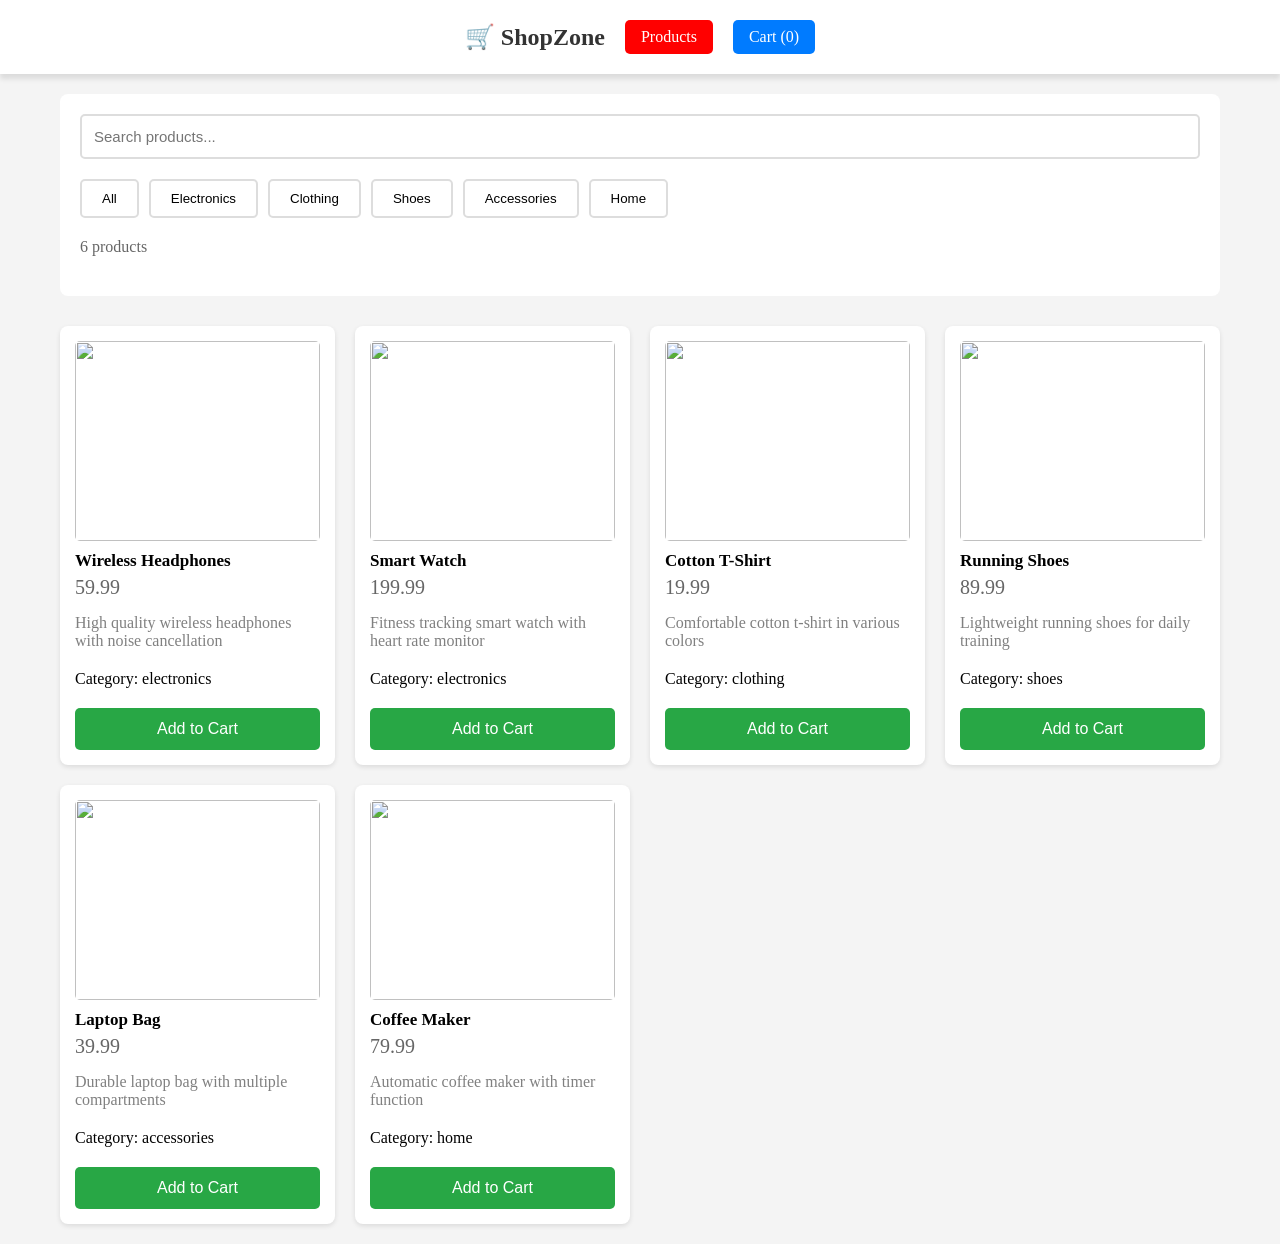
==== index.html @ f4d3f82e "added a few small things" ====
<!DOCTYPE html>
<html lang="en">
<head>
  <meta charset="UTF-8">
  <meta name="viewport" content="width=device-width, initial-scale=1.0">
  <title>E-Commerce Store</title>
  <link rel="stylesheet" href="style.css">
</head>
<body>
  <header>
    <nav class="navbar">
      <h1 class="logo">🛒 ShopZone</h1>
      <div class="nav-links">
        <a href="index.html" class="product">Products</a>
        <a href="cart.html" class="cart-link">
            Cart (<span id="cart-count">0</span>)
        </a>
      </div>
    </nav>
  </header>

  <main>
      <!-- Search and Filter Section -->
    <div class="filters-container">
      <div class="search-box">
        <input type="text" id="search-input" placeholder="Search products...">
      </div>

      <div class="filter-buttons">
        <button class="filter-btn active" data-category="all">All</button>
        <button class="filter-btn" data-category="electronics">Electronics</button>
        <button class="filter-btn" data-category="clothing">Clothing</button>
        <button class="filter-btn" data-category="shoes">Shoes</button>
        <button class="filter-btn" data-category="accessories">Accessories</button>
        <button class="filter-btn" data-category="home">Home</button>
      </div>
      <p id="product-count" style="margin: 20px 0; color: #666;"></p>
      <h3 class="no-product"></h3>
    </div>

    <!-- Products Grid -->
    <div class="products-container" id="products-container">
        <!-- Products will be dynamically added here -->
    </div>
  </main>

  <script src="products.js"></script>
  <script src="script.js"></script>
</body>
</html>
---- style.css ----
*{
  margin: 0;
  padding: 0;
  box-sizing: border-box;
}
body{
  background-color: rgb(244, 244, 244);
}
header{
  background-color: white;
  box-shadow: 0 5px 5px rgba(0, 0, 0, 0.1);
}
.navbar{
  display: flex;
  justify-content: center;
  align-items: center;
  padding: 20px;
  margin: 0 auto;
  gap: 20px;
}
.logo{
  font-size: 24px;
  color: #333;
}
.nav-links{
  display: flex;
  align-items: center;
  gap: 20px;
}
.nav-links a{
  text-decoration: none;
  color: #333;
  font-weight: 500;
}
.product{
  padding: 8px 16px;
  background-color: red;
  border-radius: 5px;
  color: white !important;
}
.cart-link{
  background-color: #007bff;
  color: white !important;
  padding: 8px 16px;
  border-radius: 5px;
}
main{
  max-width: 1200px;
  margin: 0 auto;
  padding: 20px;
}
.filters-container{
  background-color: white;
  padding: 20px;
  border-radius: 8px;
  margin-bottom: 30px;
}
.search-box{
  margin-bottom: 20px;
}
#search-input{
  width: 100%;
  padding: 12px;
  border: 2px solid #ddd;
  border-radius: 5px;
  font-size: 15px;
}
.filter-buttons{
  display: flex;
  gap: 10px;
  flex-wrap: wrap;
}
.filter-btn{
  padding: 10px 20px;
  border: 2px solid #ddd;
  border-radius: 5px;
  background-color: white;
  cursor: pointer;
  transition: all 0.3s;
}
.filter-btn:hover{
  border-color: #007bff;
}
.products-container{
  display: grid;
  grid-template-columns: repeat(auto-fill, minmax(250px, 1fr));
  gap: 20px;
}
.product-card{
  background-color: white;
  border-radius: 8px;
  padding: 15px;
  box-shadow: 0 2px 5px rgba(0, 0, 0, 0.1);
  transition: transform 0.3s;
}
.product-card:hover{
  transform: translateY(-5px);
}
.product-image{
  width: 100%;
  height: 200px;
  object-fit: cover;
  border-radius: 5px;
  margin-bottom: 10px;
}
.product-name{
  font-size: 17px;
  margin-bottom: 5px;
  columns: #333;
}
.product-description{
  margin-bottom: 20px;
  color: gray;
}
.product-price{
  font-size: 20px;
  color: #666;
  margin-bottom: 15px;
}
.add-to-cart-btn{
  margin-top: 20px;
  width: 100%;
  padding: 12px;
  background: #28a745;
  color: white;
  border: none;
  border-radius: 5px;
  cursor: pointer;
  font-size: 16px;
  transition: background 0.3s;
}
.add-to-cart-btn:hover {
    background: #218838;
}

/* Cart Page */
.cart-container {
    background: white;
    padding: 30px;
    border-radius: 8px;
}

.cart-items {
    margin-bottom: 30px;
}

.cart-item {
    display: flex;
    gap: 20px;
    padding: 20px;
    border-bottom: 1px solid #ddd;
}

.cart-item-image {
    width: 100px;
    height: 100px;
    object-fit: cover;
    border-radius: 5px;
}

.cart-item-details {
    flex: 1;
}

.cart-item-name {
    font-size: 18px;
    margin-bottom: 5px;
}

.cart-item-price {
    color: #007bff;
    font-weight: bold;
    margin-bottom: 10px;
}

.quantity-controls {
    display: flex;
    align-items: center;
    gap: 10px;
}

.quantity-btn {
    padding: 5px 12px;
    border: 1px solid #ddd;
    background: white;
    cursor: pointer;
    border-radius: 3px;
}

.remove-btn {
    padding: 8px 16px;
    background: #dc3545;
    color: white;
    border: none;
    border-radius: 5px;
    cursor: pointer;
}

.empty-cart {
    text-align: center;
    padding: 50px;
    display: none;
}

.cart-summary {
    background: #f8f9fa;
    padding: 20px;
    border-radius: 8px;
    display: none;
}

.summary-row {
    display: flex;
    justify-content: space-between;
    margin-bottom: 10px;
    font-size: 16px;
}

.summary-row.total {
    font-size: 20px;
    font-weight: bold;
    border-top: 2px solid #ddd;
    padding-top: 10px;
    margin-top: 10px;
}

.checkout-btn {
    width: 100%;
    padding: 15px;
    background: #007bff;
    color: white;
    border: none;
    border-radius: 5px;
    cursor: pointer;
    font-size: 18px;
    margin-top: 20px;
}

.btn {
    display: inline-block;
    padding: 12px 24px;
    background: #007bff;
    color: white;
    text-decoration: none;
    border-radius: 5px;
}
.purchase-container{
  display: flex;
  flex-direction: column;
  align-items: center;
  gap: 20px;
}
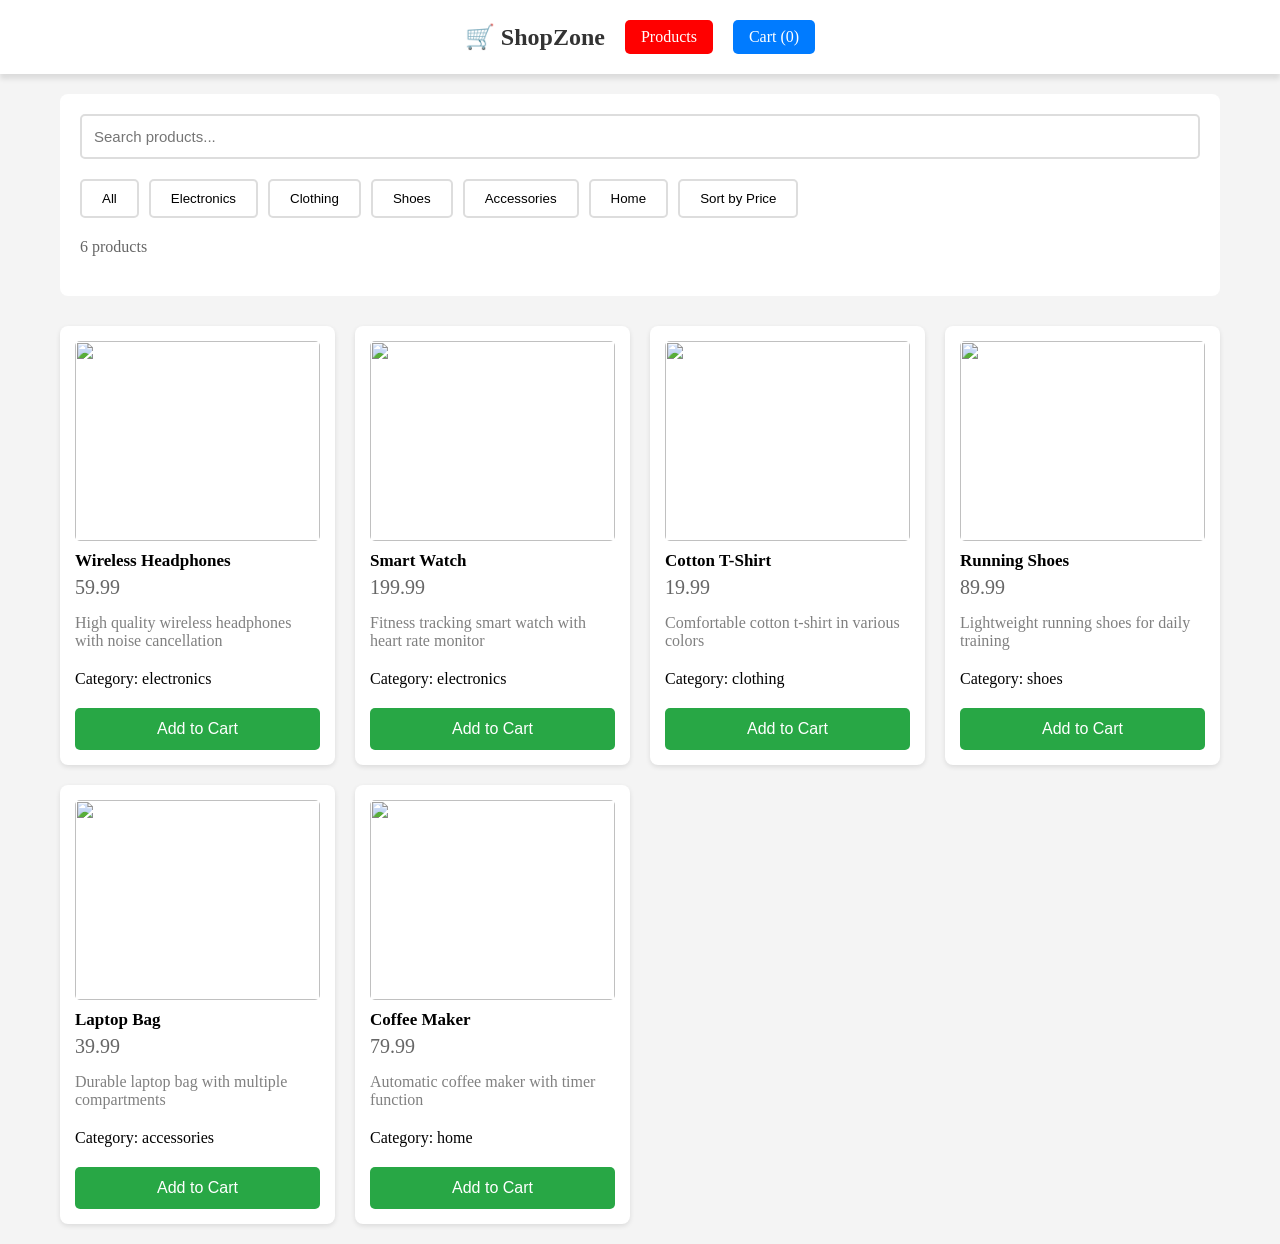
==== commit fc0b4be8: "and a bit of changed html" ====
--- a/index.html
+++ b/index.html
@@ -33,6 +33,7 @@
         <button class="filter-btn" data-category="shoes">Shoes</button>
         <button class="filter-btn" data-category="accessories">Accessories</button>
         <button class="filter-btn" data-category="home">Home</button>
+        <button class="filter-btn" data-category="price">Sort by Price</button>
       </div>
       <p id="product-count" style="margin: 20px 0; color: #666;"></p>
       <h3 class="no-product"></h3>
--- a/style.css
+++ b/style.css
@@ -249,4 +249,20 @@
   flex-direction: column;
   align-items: center;
   gap: 20px;
+}
+.no-product{
+  text-align: center;
+  width: 100%;
+  color: red;
+}
+.clear-all{
+  display: block;
+  margin: auto;
+  background-color: red;
+  color: white;
+  padding: 10px 40px; 
+  border: 0;
+  border-radius: 5px;
+  margin-top: 20px;
+  cursor: pointer;
 }
